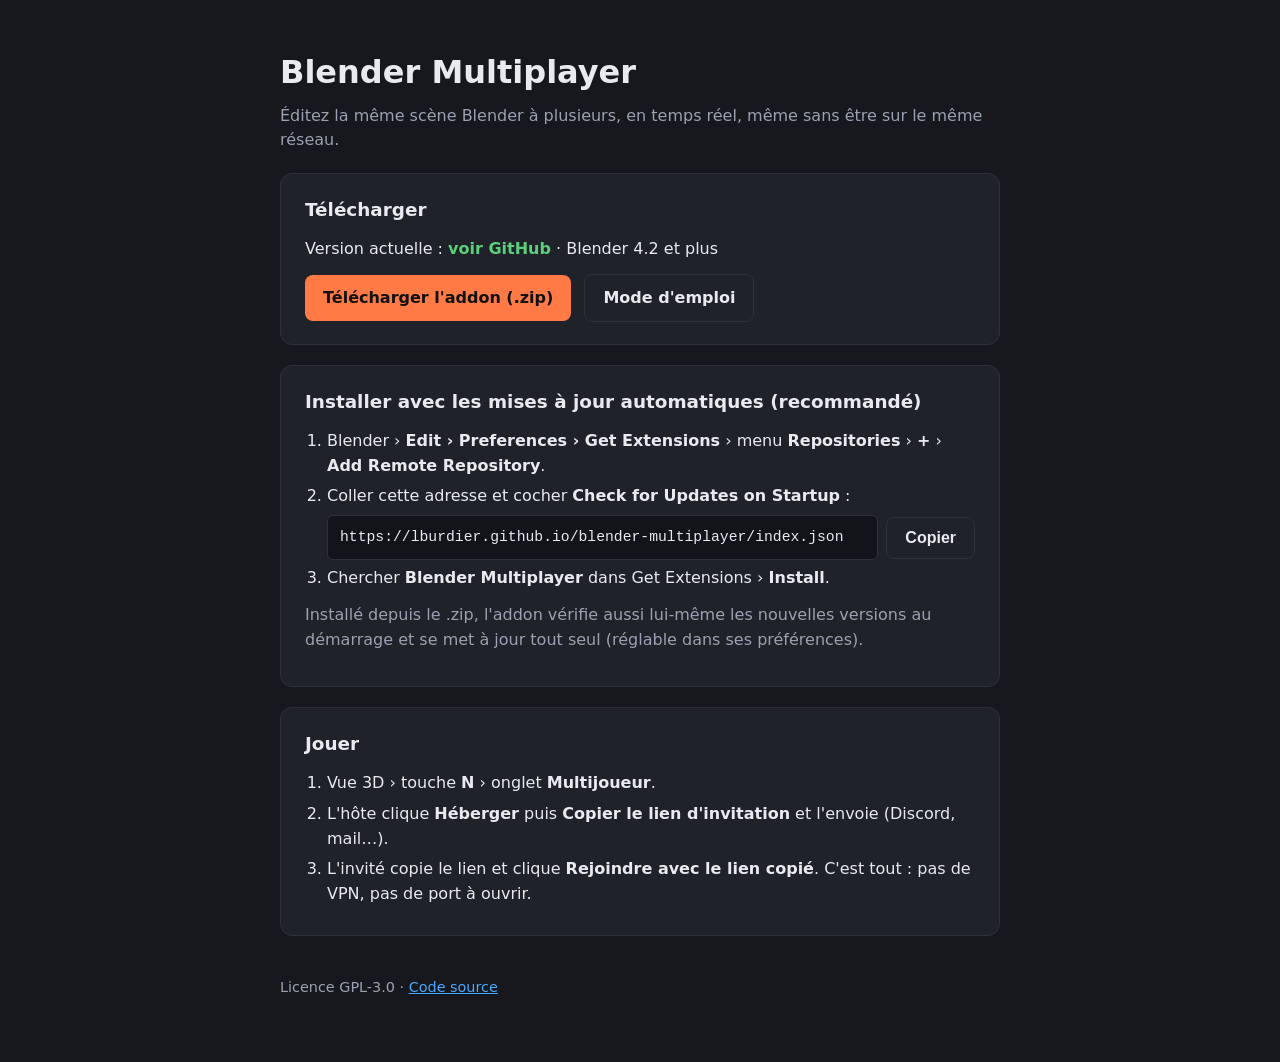
==== site/index.html @ ca811e8a "Version 1.1.0 : sessions par Internet, lien d'invitation, mises a jour auto - Tunnel Internet integr" ====
<!doctype html>
<html lang="fr">
<head>
  <meta charset="utf-8">
  <meta name="viewport" content="width=device-width, initial-scale=1">
  <title>Blender Multiplayer</title>
  <link rel="stylesheet" href="style.css">
</head>
<body>
<main>
  <h1>Blender Multiplayer</h1>
  <p class="muted">Éditez la même scène Blender à plusieurs, en temps réel, même sans être sur le même réseau.</p>

  <div class="card">
    <h2>Télécharger</h2>
    <p>Version actuelle : <span class="tag" id="ver">…</span> · Blender 4.2 et plus</p>
    <a class="btn" id="dl" href="https://github.com/lburdier/blender-multiplayer/releases/latest">Télécharger l'addon (.zip)</a>
    <a class="btn secondary" href="https://github.com/lburdier/blender-multiplayer#readme">Mode d'emploi</a>
  </div>

  <div class="card">
    <h2>Installer avec les mises à jour automatiques (recommandé)</h2>
    <ol>
      <li>Blender › <b>Edit › Preferences › Get Extensions</b> › menu <b>Repositories</b> › <b>+</b> › <b>Add Remote Repository</b>.</li>
      <li>Coller cette adresse et cocher <b>Check for Updates on Startup</b> :
        <div class="row" style="margin-top:6px">
          <span class="code" id="repo">https://lburdier.github.io/blender-multiplayer/index.json</span>
          <button class="btn secondary" onclick="copy('repo', this)">Copier</button>
        </div>
      </li>
      <li>Chercher <b>Blender Multiplayer</b> dans Get Extensions › <b>Install</b>.</li>
    </ol>
    <p class="muted" style="margin-top:12px">Installé depuis le .zip, l'addon vérifie aussi lui-même les nouvelles versions au démarrage et se met à jour tout seul (réglable dans ses préférences).</p>
  </div>

  <div class="card">
    <h2>Jouer</h2>
    <ol>
      <li>Vue 3D › touche <b>N</b> › onglet <b>Multijoueur</b>.</li>
      <li>L'hôte clique <b>Héberger</b> puis <b>Copier le lien d'invitation</b> et l'envoie (Discord, mail…).</li>
      <li>L'invité copie le lien et clique <b>Rejoindre avec le lien copié</b>. C'est tout : pas de VPN, pas de port à ouvrir.</li>
    </ol>
  </div>

  <footer>Licence GPL-3.0 · <a href="https://github.com/lburdier/blender-multiplayer">Code source</a></footer>
</main>
<script>
function copy(id, btn) {
  navigator.clipboard.writeText(document.getElementById(id).textContent.trim()).then(() => {
    const t = btn.textContent; btn.textContent = "Copié !"; setTimeout(() => btn.textContent = t, 1500);
  });
}
fetch("index.json", {cache: "no-store"}).then(r => r.json()).then(idx => {
  const pk = idx.data.filter(e => e.id === "blender_multiplayer")
    .sort((a, b) => a.version.localeCompare(b.version, undefined, {numeric: true})).pop();
  if (!pk) return;
  document.getElementById("ver").textContent = pk.version;
  document.getElementById("dl").href = pk.archive_url;
  document.getElementById("dl").setAttribute("download", "");
}).catch(() => { document.getElementById("ver").textContent = "voir GitHub"; });
</script>
</body>
</html>
---- site/style.css ----
:root {
  --bg: #16181d; --card: #1f2229; --line: #2d313b; --text: #e8eaf0; --muted: #9aa1b2;
  --accent: #ff7a45; --accent2: #4aa8ff; --ok: #5ccf7a;
}
* { box-sizing: border-box; }
body {
  margin: 0; background: var(--bg); color: var(--text);
  font: 16px/1.55 system-ui, -apple-system, "Segoe UI", Roboto, sans-serif;
}
main { max-width: 760px; margin: 0 auto; padding: 48px 20px 64px; }
h1 { font-size: 2rem; margin: 0 0 6px; }
h2 { font-size: 1.15rem; margin: 0 0 12px; }
p { margin: 0 0 12px; }
.muted { color: var(--muted); }
.card {
  background: var(--card); border: 1px solid var(--line); border-radius: 12px;
  padding: 22px 24px; margin: 20px 0;
}
.btn {
  display: inline-block; background: var(--accent); color: #111; font-weight: 600;
  padding: 11px 18px; border-radius: 8px; text-decoration: none; border: 0; cursor: pointer;
  font-size: 1rem;
}
.btn.secondary { background: transparent; color: var(--text); border: 1px solid var(--line); }
.btn + .btn { margin-left: 8px; }
ol { padding-left: 22px; margin: 0; }
li { margin: 6px 0; }
code, .code {
  font-family: ui-monospace, "Cascadia Code", Consolas, monospace; font-size: .92em;
  background: #12141a; border: 1px solid var(--line); border-radius: 6px; padding: 2px 6px;
}
.code { display: block; padding: 10px 12px; word-break: break-all; user-select: all; }
.row { display: flex; gap: 8px; align-items: center; }
.row .code { flex: 1; }
.tag { color: var(--ok); font-weight: 600; }
.warn { color: #ffc35c; }
footer { margin-top: 40px; color: var(--muted); font-size: .9rem; }
a { color: var(--accent2); }
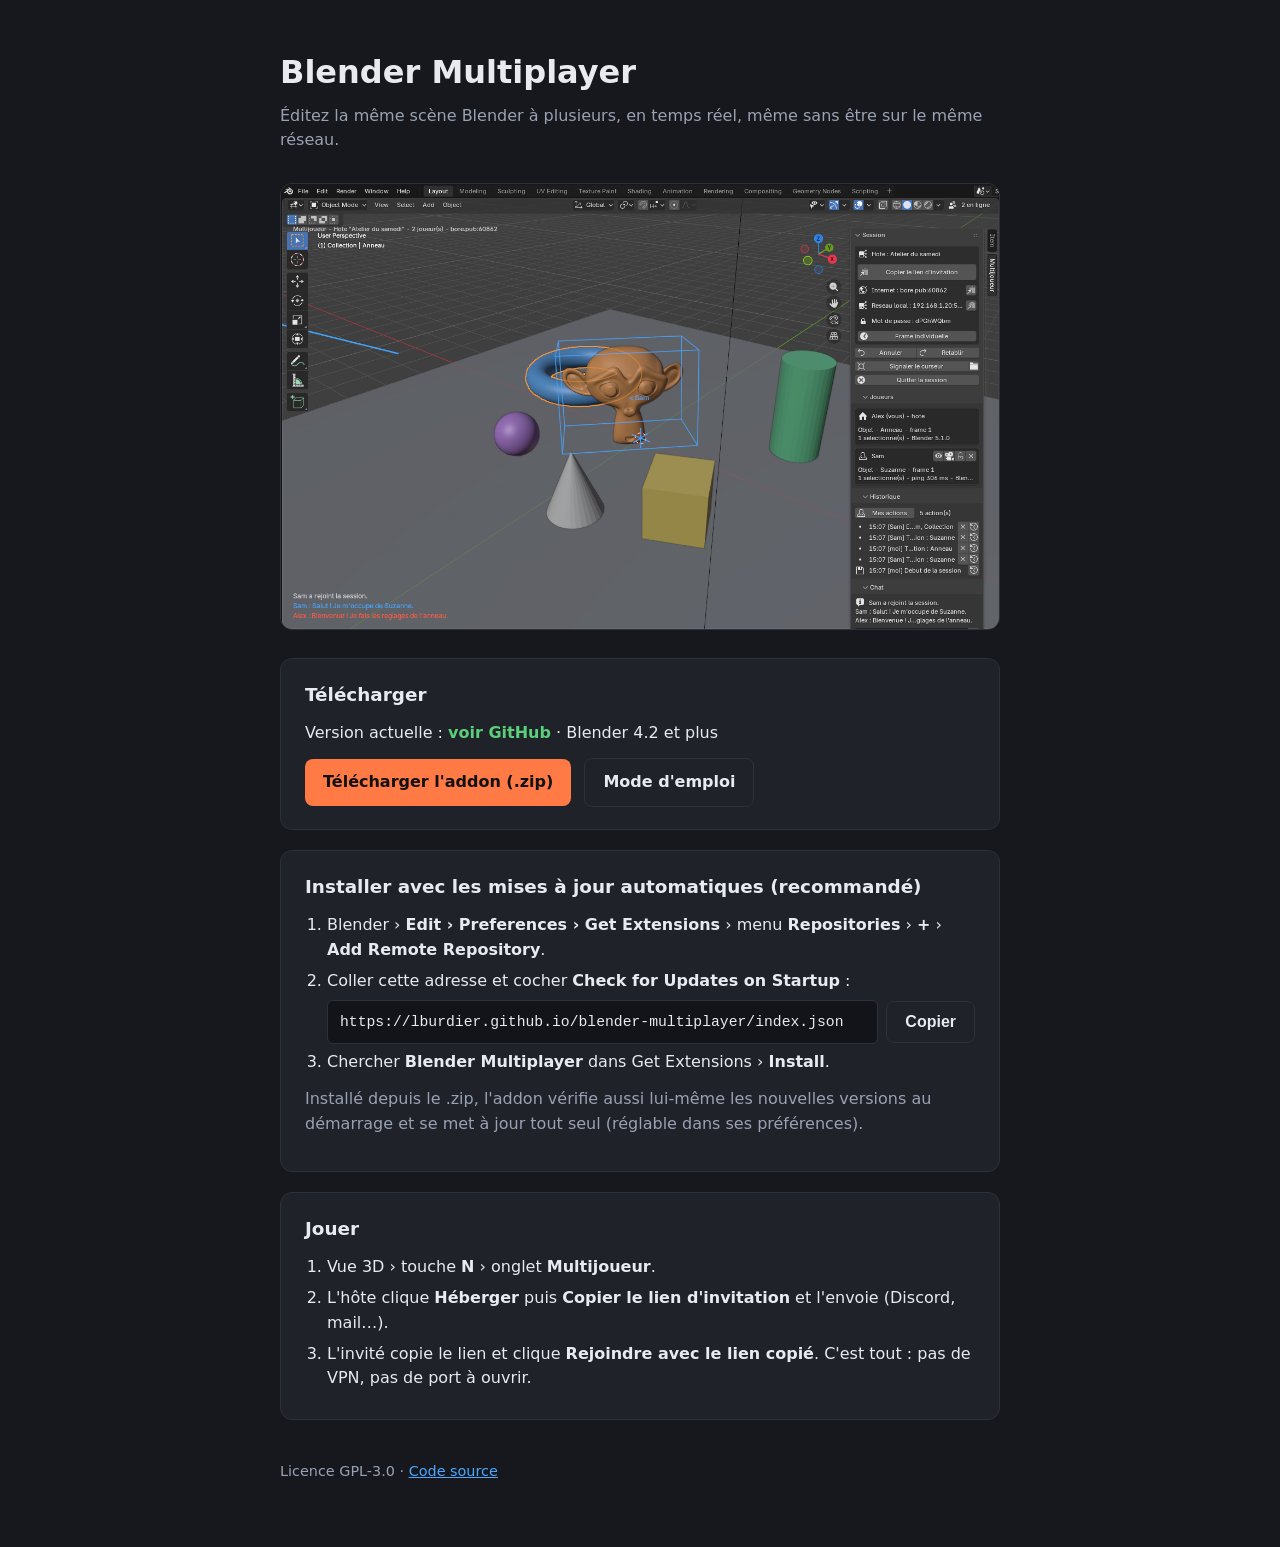
==== commit 6063d3e8: "Captures d'ecran de l'addon dans le README et sur le site Captures generees automatiquement (tests/s" ====
--- a/site/index.html
+++ b/site/index.html
@@ -11,6 +11,7 @@
   <h1>Blender Multiplayer</h1>
   <p class="muted">Éditez la même scène Blender à plusieurs, en temps réel, même sans être sur le même réseau.</p>
 
+  <img src="vue_hote.png" alt="Session Blender Multiplayer vue par l'hôte" style="width:100%;border-radius:12px;border:1px solid var(--line);margin-top:18px">
   <div class="card">
     <h2>Télécharger</h2>
     <p>Version actuelle : <span class="tag" id="ver">…</span> · Blender 4.2 et plus</p>
